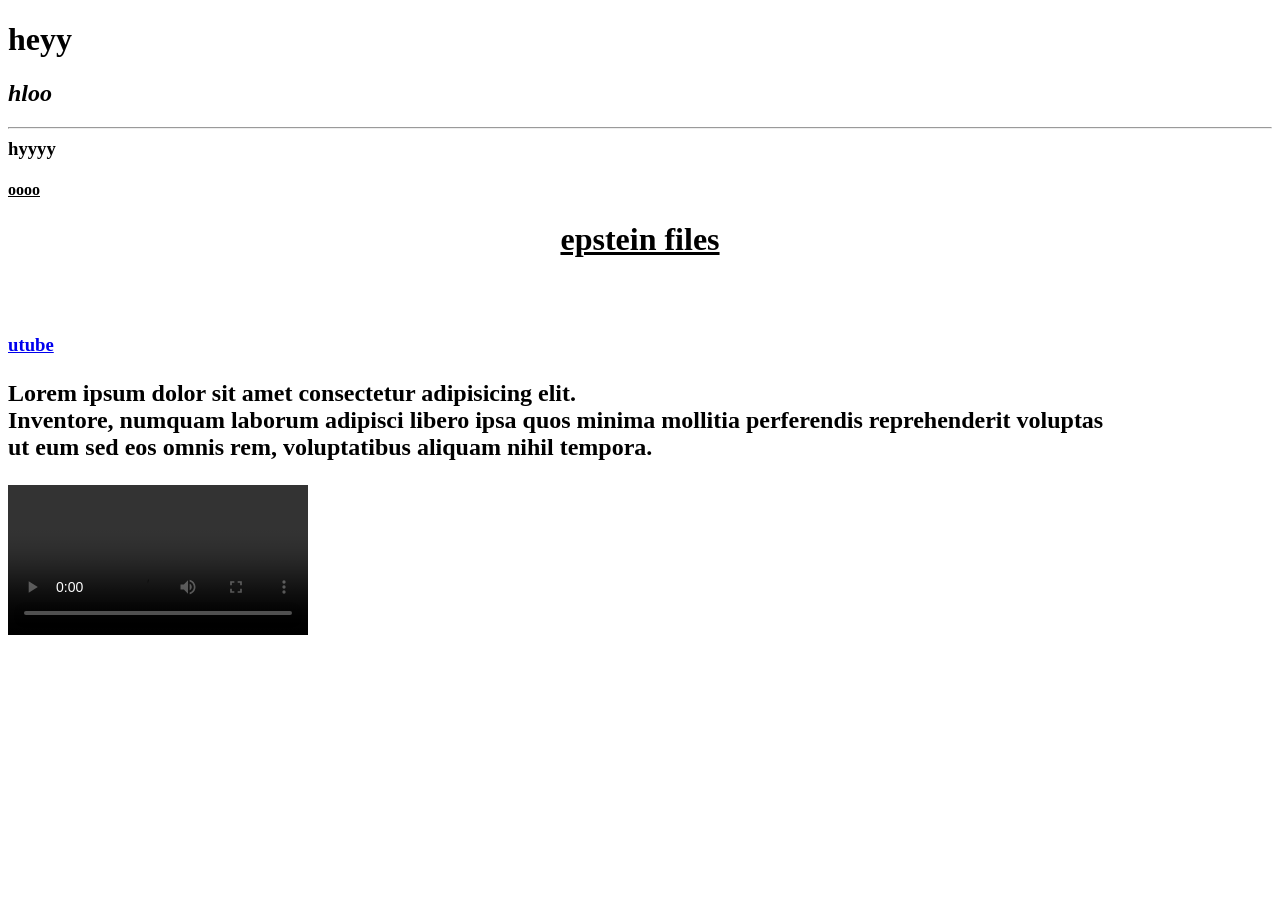
==== index.html @ 34bca6b8 "Add files via upload" ====
<!DOCTYPE html>
<html lang="en">
<head>
    <meta charset="UTF-8">
    <meta name="viewport" content="width=device-width, initial-scale=1.0">
    <title>Document</title>
</head>
<body>
    <h1><b>heyy</b></h1>
    <h2><i>hloo</i></h2>
    <h3><hr>hyyyy</h3>
    <h4><u>oooo</u></h4>
    <h1> <center><u>epstein files</u></center></h1>
    <img src="C:\Users\Balaji\Downloads\download (1).jpg" alt="">
    <a href="https://www.youtube.com/"><br><br><h3>utube</a></h3></a>

    <h2><p>Lorem ipsum dolor sit amet consectetur adipisicing elit. <br>Inventore, numquam laborum adipisci libero ipsa quos minima mollitia perferendis reprehenderit voluptas <br> ut eum sed eos omnis rem, voluptatibus aliquam nihil tempora.</p></h2>
    <video src="Wheels on the Bus! _ @CoComelon _ Kids Learn! _ Nursery Rhymes _ Sing Along.mp4" controls></video>
</body>

</html>
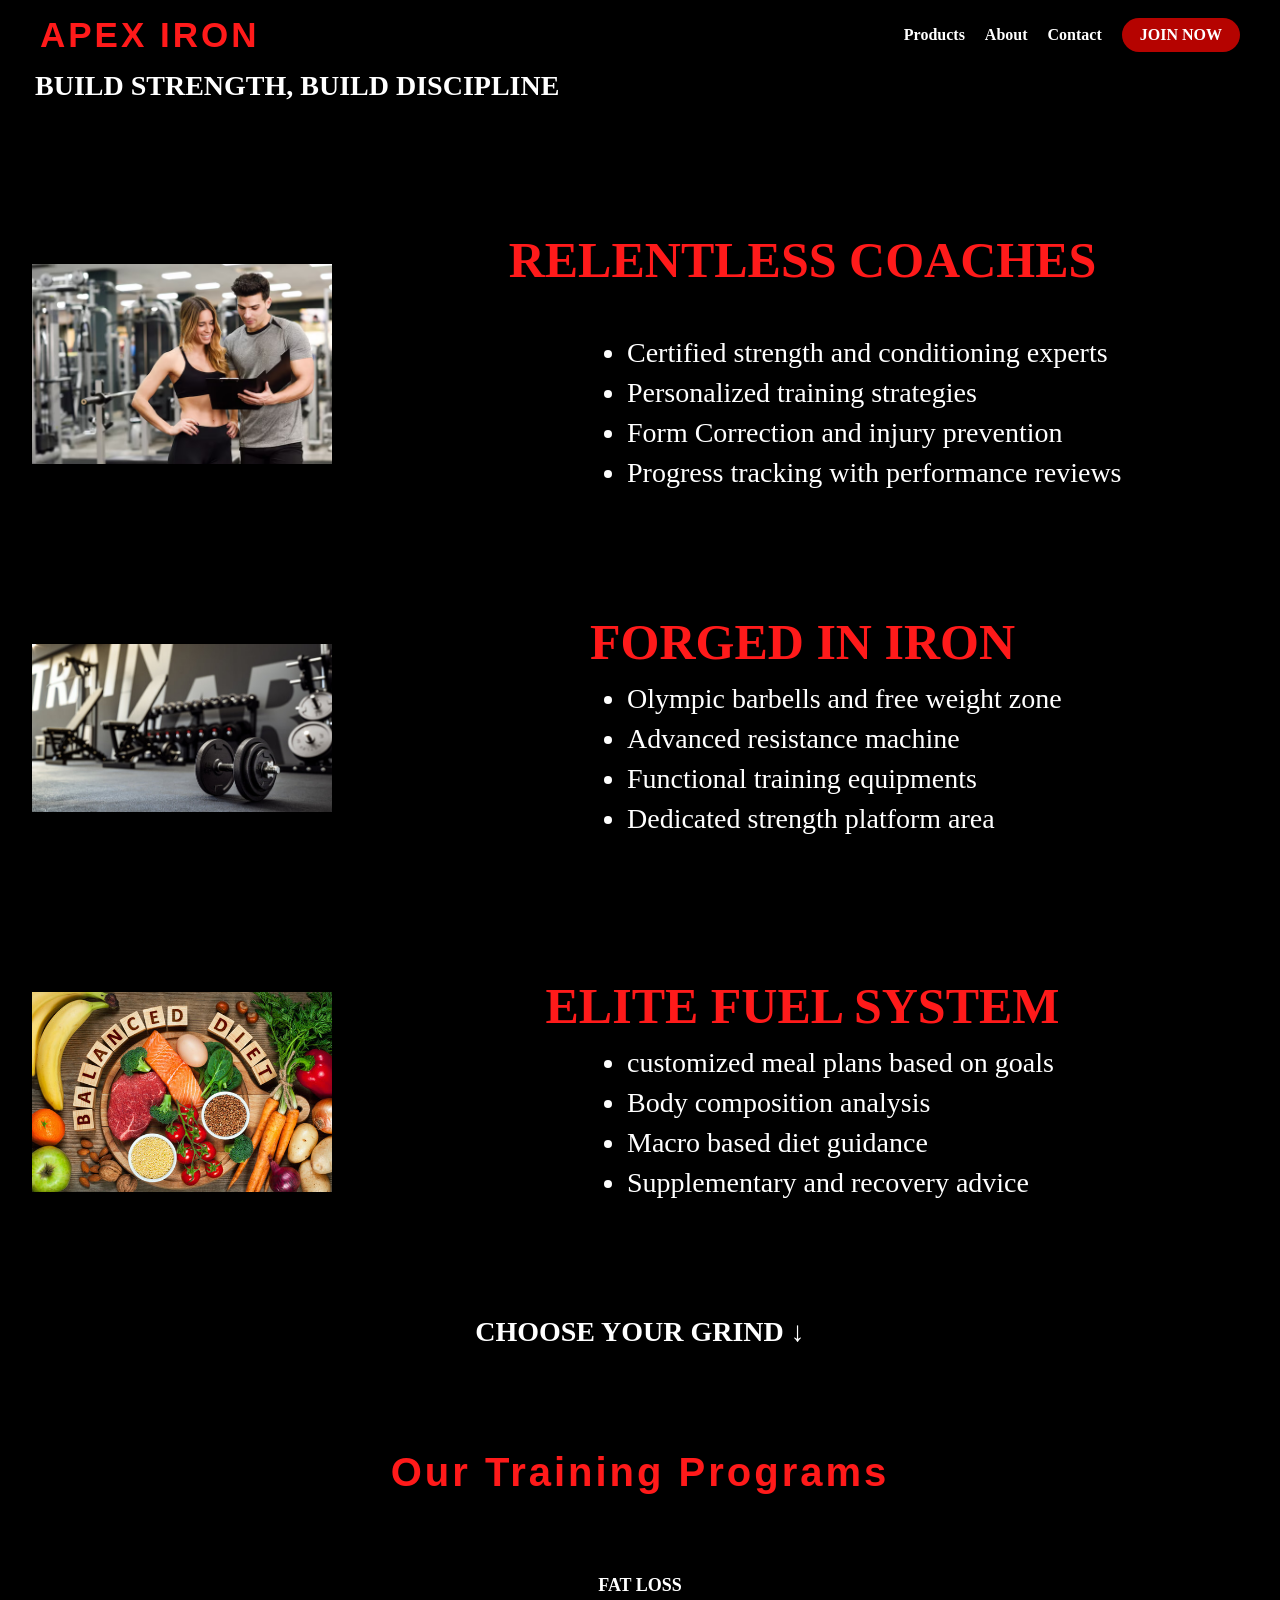
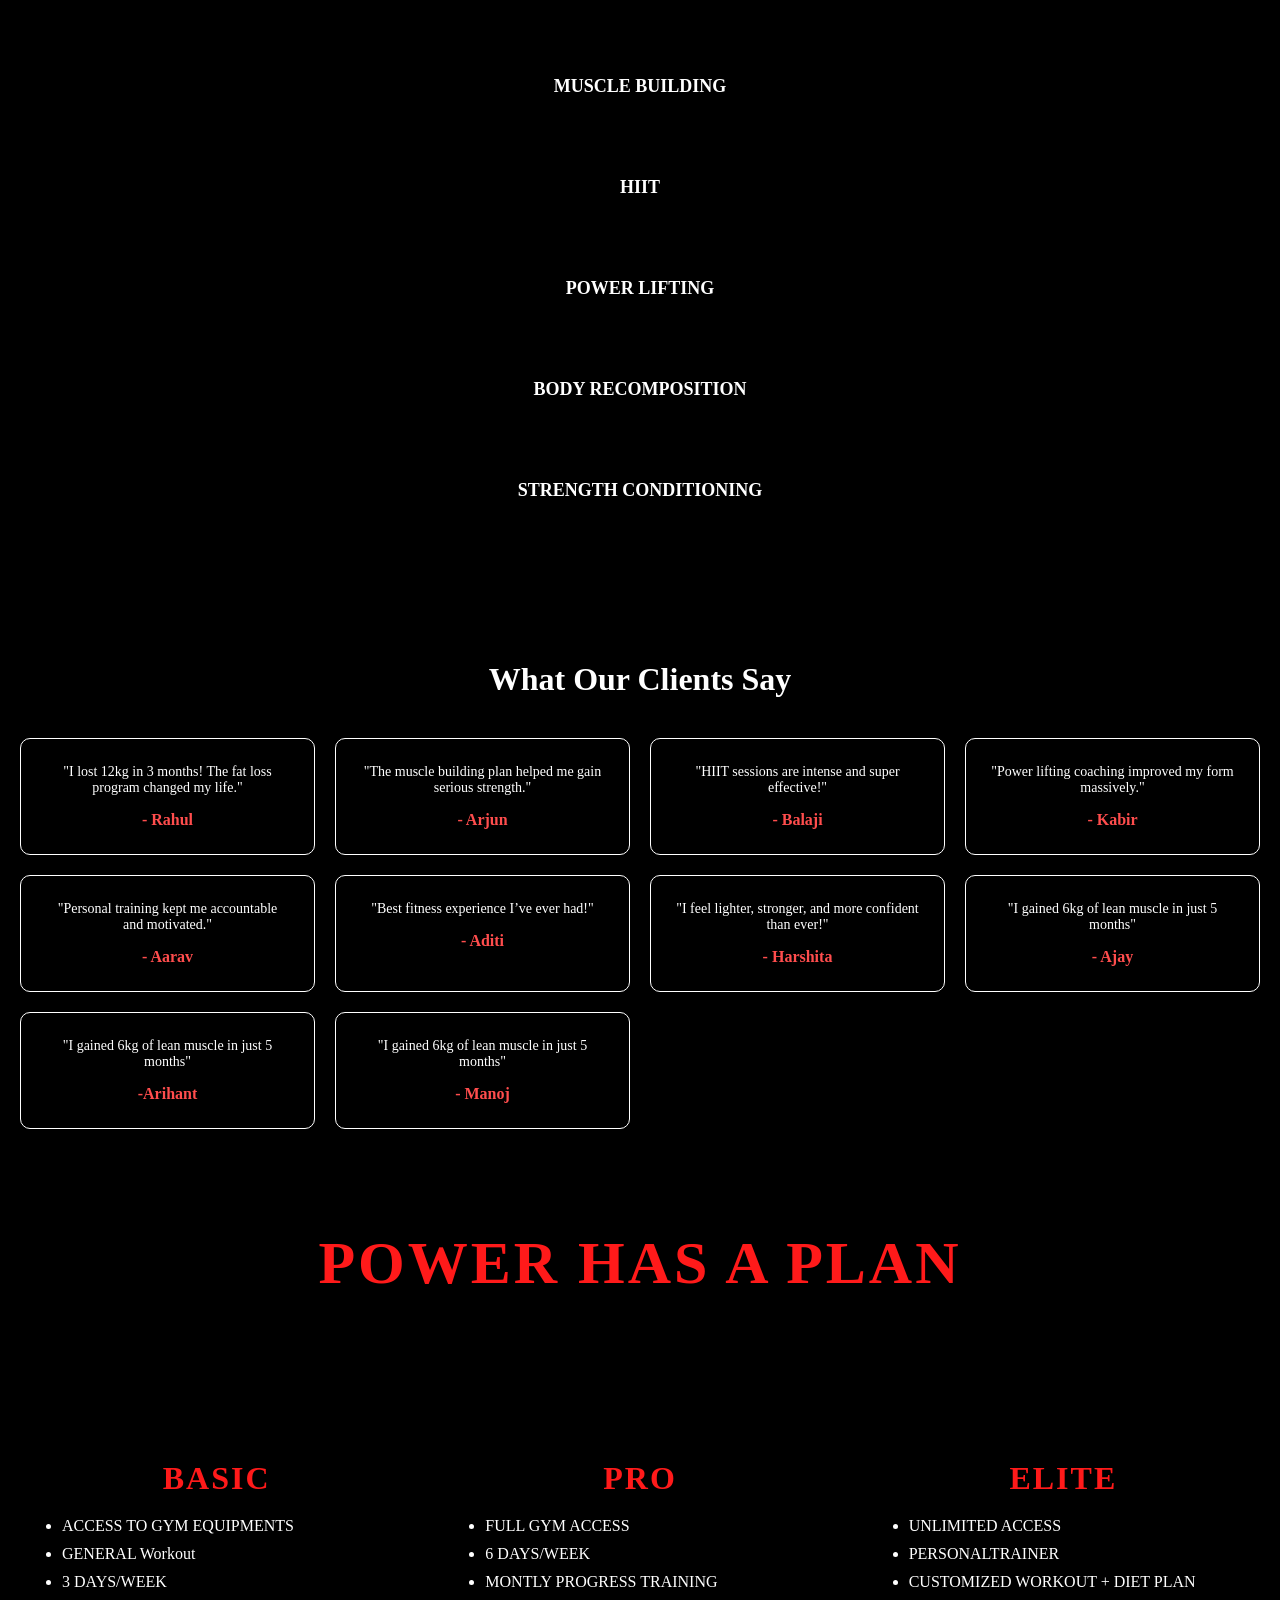
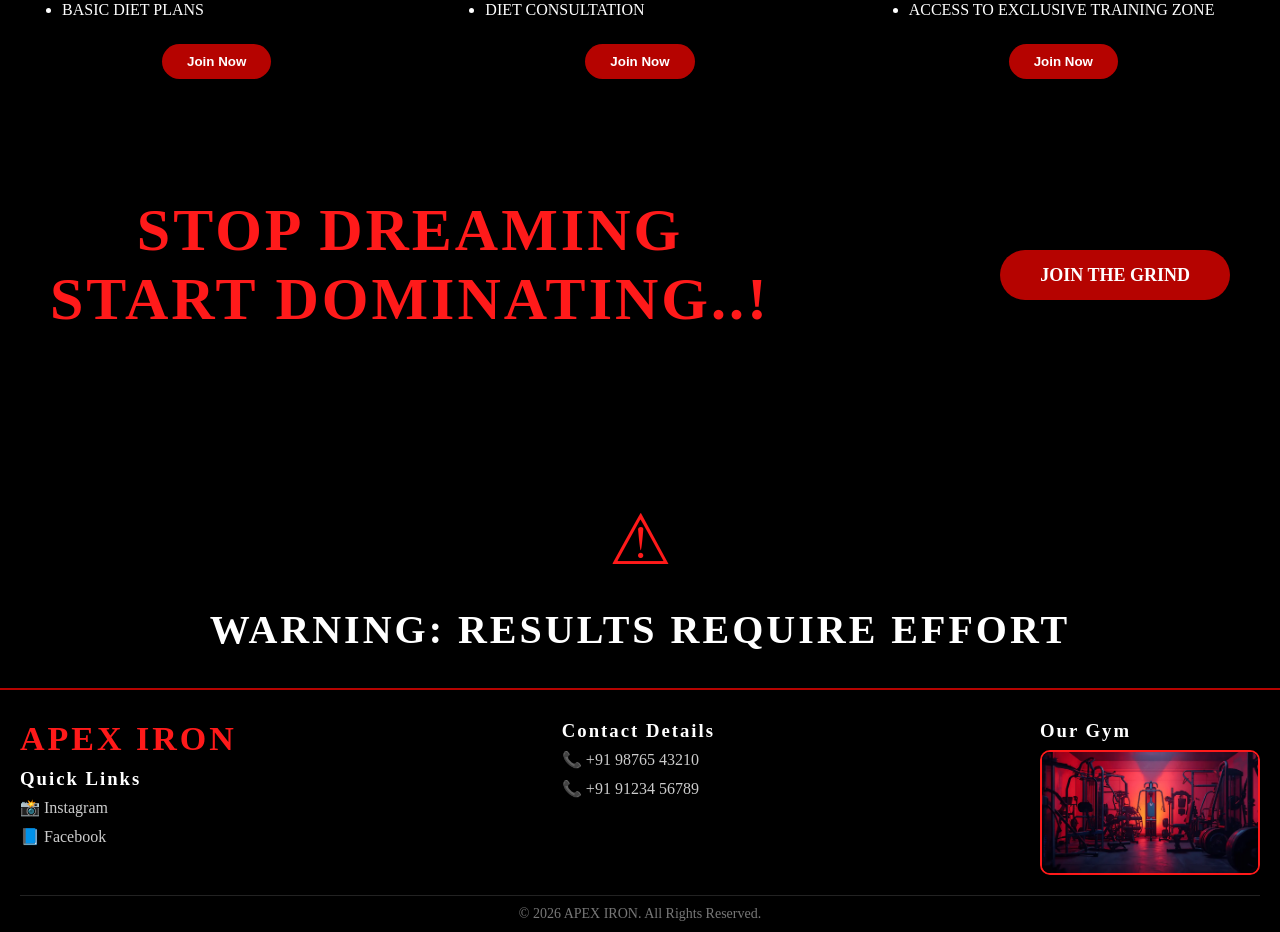
==== commit 09edc516: "Update and rename home.html to index.html" ====
--- a/index.html
+++ b/index.html
@@ -2,20 +2,284 @@
 <html lang="en">
 <head>
     <meta charset="UTF-8">
+    <title>APEX IRON</title>
     <meta name="viewport" content="width=device-width, initial-scale=1.0">
-    <title>Document</title>
+    <link rel="stylesheet" href="home.css">
+    
 </head>
 <body>
-    <h1><b>heyy</b></h1>
-    <h2><i>hloo</i></h2>
-    <h3><hr>hyyyy</h3>
-    <h4><u>oooo</u></h4>
-    <h1> <center><u>epstein files</u></center></h1>
-    <img src="C:\Users\Balaji\Downloads\download (1).jpg" alt="">
-    <a href="https://www.youtube.com/"><br><br><h3>utube</a></h3></a>
-
-    <h2><p>Lorem ipsum dolor sit amet consectetur adipisicing elit. <br>Inventore, numquam laborum adipisci libero ipsa quos minima mollitia perferendis reprehenderit voluptas <br> ut eum sed eos omnis rem, voluptatibus aliquam nihil tempora.</p></h2>
-    <video src="Wheels on the Bus! _ @CoComelon _ Kids Learn! _ Nursery Rhymes _ Sing Along.mp4" controls></video>
+
+
+<header>
+    <nav class="navbar">
+    <div class="logo">APEX IRON</div>
+
+
+    <div class="nav-right">
+        <a href="#">Products</a>
+        <a href="#footer">About</a>
+        <a href="fm.html">Contact</a>
+        <a href="#" class="join-btn">JOIN NOW</a>
+
+    </div>
+</nav>
+</header>
+<section class="tagline" style="color: #ffffff; text-align: left; margin-left: 35px">BUILD STRENGTH, BUILD DISCIPLINE</section>
+
+
+<section class="hero">
+</section>
+
+    <div class="why-container">
+
+        <div class="why-card">
+    <img src="trainer.jpg" alt="">
+
+    <div class="why-card-content">
+        <h3 style="text-align: center; font-size: 50px; color: #ff1a1a;">RELENTLESS COACHES</h3><br><br>
+       <ul>
+            <li style="text-align: left; font-size: 28px;">Certified strength and conditioning experts</li>
+            <li style="text-align: left; font-size: 28px;">Personalized training strategies</li>
+            <li style="text-align: left; font-size: 28px;">Form Correction and injury prevention</li>
+            <li style="text-align: left; font-size: 28px;">Progress tracking with performance reviews</li>
+        </ul>
+    </div>
+</div>
+
+<div class="why-card">
+    <img src="equipments.jpg" alt="">
+
+    <div class="why-card-content">
+        <h3 style="text-align: center; font-size: 50px; color: #ff1a1a;">FORGED IN IRON</h3>
+        <ul>
+            <li style="text-align: left; font-size: 28px;">Olympic barbells and free weight zone</li>
+            <li style="text-align: left; font-size: 28px;">Advanced resistance machine</li>
+            <li style="text-align: left; font-size: 28px;">Functional training equipments</li>
+            <li style="text-align: left; font-size: 28px;">Dedicated strength platform area</li>
+        </ul>
+    </div>
+</div>
+
+ <div class="why-card">
+    <img src="diet.jpg" alt="">
+
+    <div class="why-card-content">
+        <h3 style="text-align: center; font-size: 50px; color: #ff1a1a;">ELITE FUEL SYSTEM</h3>
+        <ul>
+            <li style="text-align: left; font-size: 28px;">customized meal plans  based on goals</li>
+            <li style="text-align: left; font-size: 28px;">Body composition analysis</li>
+            <li style="text-align: left; font-size: 28px;">Macro based diet guidance</li>
+            <li style="text-align: left; font-size: 28px;">Supplementary and recovery advice</li>
+        </ul>
+    </div>
+</div>
+</section>
+
+<div class="hero"> <br><br>
+    <p class="tagline">CHOOSE YOUR GRIND ↓</p>
+</div>
+
+<section class="categories">
+    <h2>Our Training Programs</h2>
+
+ <div class="category">FAT LOSS</div>
+<div class="category">MUSCLE BUILDING</div>
+<div class="category">HIIT</div>
+<div class="category">POWER LIFTING</div>
+<div class="category">BODY RECOMPOSITION</div>
+<div class="category">STRENGTH CONDITIONING</div>
+</section>
+<section class="testimonials">
+    <h2>What Our Clients Say</h2>
+
+    <div class="testimonial-container">
+        <div class="testimonial" style="border: 1px solid white;">
+            <p>"I lost 12kg in 3 months! The fat loss program changed my life."</p>
+            <h4>- Rahul</h4>
+        </div>
+
+        <div class="testimonial" style="border: 1px solid white;">
+            <p>"The muscle building plan helped me gain serious strength."</p>
+            <h4>- Arjun</h4>
+        </div>
+
+        <div class="testimonial" style="border: 1px solid white;">
+            <p>"HIIT sessions are intense and super effective!"</p>
+            <h4>- Balaji</h4>
+        </div>
+
+        <div class="testimonial" style="border: 1px solid white;">
+            <p>"Power lifting coaching improved my form massively."</p>
+            <h4>- Kabir</h4>
+        </div>
+
+        <div class="testimonial" style="border: 1px solid white;">
+            <p>"Personal training kept me accountable and motivated."</p>
+            <h4>- Aarav</h4>
+        </div>
+
+        <div class="testimonial" style="border: 1px solid white;">
+            <p>"Best fitness experience I’ve ever had!"</p>
+            <h4>- Aditi</h4>
+        </div>
+        
+         <div class="testimonial" style="border: 1px solid white;">
+            <p>"I feel lighter, stronger, and more confident than ever!"</p>
+            <h4>- Harshita</h4>
+        </div>
+        
+         <div class="testimonial" style="border: 1px solid white;">
+            <p>"I gained 6kg of lean muscle in just 5 months"</p>
+            <h4>- Ajay</h4>
+        </div>
+
+         <div class="testimonial" style="border: 1px solid white;">
+            <p>"I gained 6kg of lean muscle in just 5 months"</p>
+            <h4>-Arihant</h4>
+        </div>
+
+         <div class="testimonial" style="border: 1px solid white;">
+            <p>"I gained 6kg of lean muscle in just 5 months"</p>
+            <h4>- Manoj</h4>
+        </div>
+    </div>
+</section>
+
+<section class="pricing-heading">
+    <h1>POWER HAS A PLAN</h1>
+</section>
+
+<section class="pricing">
+    <div class="pricing-container">
+
+        <div class="price-card">
+            <h2>BASIC</h2>
+            <ul>
+                <li>ACCESS TO GYM EQUIPMENTS</li>
+                <li>GENERAL Workout</li>
+                <li>3 DAYS/WEEK</li>
+                <li>BASIC DIET PLANS</li>
+            </ul>
+            <button>Join Now</button>
+        </div>
+
+        <div class="price-card pro">
+            <h2>PRO</h2>
+            <ul>
+                <li>FULL GYM ACCESS</li>
+                <li>6 DAYS/WEEK</li>
+                <li>MONTLY PROGRESS TRAINING</li>
+                <li>DIET CONSULTATION</li>
+            </ul>
+            <button>Join Now</button>
+        </div>
+
+        <div class="price-card">
+            <h2>ELITE</h2>
+            <ul>
+                <li>UNLIMITED ACCESS</li>
+                <li>PERSONALTRAINER</li>
+                <li>CUSTOMIZED WORKOUT + DIET PLAN</li>
+                <li>ACCESS TO EXCLUSIVE TRAINING ZONE</li>
+            </ul>
+            <button>Join Now</button>
+        </div>
+    </div>
+
+    <section class="cta-section">
+    <div class="cta-container">
+
+        <div class="cta-text">
+            <h1>
+                STOP DREAMING <br>
+                START DOMINATING..!
+            </h1>
+        </div>
+
+        <div class="cta-button">
+            <a href="#" class="cta-btn">JOIN THE GRIND</a>
+        </div>
+
+    </div>
+</section>
+</section>
+<section class="warning-section">
+    <div class="warning-content">
+        <div class="warning-icon">⚠</div>
+        <h2>WARNING: RESULTS REQUIRE EFFORT</h2>
+    </div>
+</section>
+<div id="footer">
+<footer class="footer">
+    <div class="footer-container">
+
+        <!-- Left Section -->
+        <div class="footer-left">
+            <h2 class="footer-logo">APEX IRON</h2>
+
+            <h3>Quick Links</h3>
+            <div class="social-icons">
+                <a href="#">📸 Instagram</a>
+                <a href="#">📘 Facebook</a>
+            </div>
+        </div>
+
+        <!-- Middle Section -->
+        <div class="footer-middle">
+            <h3>Contact Details</h3>
+            <p>📞 +91 98765 43210</p>
+            <p>📞 +91 91234 56789</p>
+        </div>
+
+        <!-- Right Section -->
+        <div class="footer-right">
+            <h3>Our Gym</h3>
+            <img src="gym.jpg" alt="Gym Image">
+        </div>
+
+    </div>
+
+    <!-- Bottom Line -->
+    <div class="footer-bottom">
+        <p>© 2026 APEX IRON. All Rights Reserved.</p>
+    </div>
+</footer>
+</div>
+<script>
+    const cards = document.querySelectorAll('.why-card');
+
+    const observer = new IntersectionObserver(entries => {
+        entries.forEach(entry => {
+            if (entry.isIntersecting) {
+                entry.target.classList.add('show');
+            }
+        });
+    });
+
+    cards.forEach(card => {
+        observer.observe(card);
+    });
+</script>
+<script>
+document.addEventListener("DOMContentLoaded", function () {
+
+    const cards = document.querySelectorAll(".why-card");
+
+    const observer = new IntersectionObserver((entries) => {
+        entries.forEach((entry) => {
+            if (entry.isIntersecting) {
+                entry.target.classList.add("show");
+            }
+        });
+    }, {
+        threshold: 0.2
+    });
+
+    cards.forEach((card) => {
+        observer.observe(card);
+    });
+
+});
+</script>
 </body>
-
-</html>+</html>
--- a/home.css
+++ b/home.css
@@ -0,0 +1,524 @@
+* {
+    margin: 0;
+    padding: 0;
+    box-sizing: border-box;
+    background-color: #000;
+}
+
+/* Navbar */
+nav {
+    display: flex;
+    justify-content: space-between;
+    align-items: center;
+    background-color: #000000;
+    padding: 0 20px;
+    height: 70px;
+    flex-wrap: wrap;
+}
+
+nav .logo {
+    font-weight: bold;
+    font-size: 35px;
+    color: #ff1a1a;
+}
+
+
+
+.nav-links {
+    display: flex;
+    gap: 20px;
+    font-weight: bold;
+    cursor: pointer;
+    align-items: center;
+    flex-wrap: wrap;
+}
+
+.nav-links a {
+    text-decoration: none;
+    color: rgb(255, 255, 255);
+    padding: 8px 15px;
+    border-radius: 25px;
+    transition: background 0.3s, border 0.3s;
+}
+
+.nav-links a:hover {
+    background-color: #b3a2a2;
+    border: 1px solid #000;
+}
+
+
+
+    .nav-links {
+        justify-content: center;
+    }
+img {
+    width: 700px;
+    height: 700px;
+    display: block;
+}
+.tagline {
+    color: #ffffff;
+    font-size: 28px;
+    font-weight: bolder;
+    text-align: center;
+}
+.categories {
+    padding: 60px 20px;
+    text-align: center;
+    background-color: #000000;
+}
+
+.categories h2 {
+    font-size: 32px;
+    margin-bottom: 40px;
+    color: #fff;
+    text-align: center;
+}
+
+.category-container {
+    display: grid;
+    grid-template-columns: repeat(auto-fit, minmax(220px, 1fr));
+    gap: 20px;
+}
+
+.category {
+    background-color: #000;
+    color: #fff;
+    padding: 40px 20px;
+    font-weight: bold;
+    font-size: 18px;
+    border-radius: 10px;
+    transition: 0.3s;
+    cursor: pointer;
+}
+
+.category:hover {
+    background-color: #ff4d4d;
+    transform: translateY(-5px);
+}
+.hero {
+    display: flex;
+    justify-content: center;
+    align-items: center;
+    padding: 40px 0;
+}
+
+.hero img {
+    width: 90%;
+    max-width: 900px;
+    height: auto;
+}
+nav a:last-child {
+    background-color: #b50300;
+    color: #fff;
+    padding: 8px 18px;
+    border-radius: 25px;
+    font-weight: bold;
+    text-decoration: none;
+    transition: 0.3s;
+}
+
+nav a:last-child:hover {
+    background-color: #ff1a1a;
+}
+.logo {
+    font-size: 28px;
+    letter-spacing: 2px;
+    color: #ff1a1a;
+}
+
+.categories h2 {
+    font-size: 40px;
+    letter-spacing: 3px;
+}
+.navbar {
+    display: flex;
+    justify-content: space-between;
+    align-items: center;
+    padding: 0 40px;
+    height: 70px;
+}
+
+.nav-right {
+    display: flex;
+    gap: 20px;
+    align-items: center;
+}
+
+.nav-right a {
+    text-decoration: none;
+    color: #fff;
+    font-weight: bold;
+    transition: 0.3s;
+}
+
+.nav-right a:hover {
+    color: #ff1a1a;
+}
+
+.join-btn {
+    background-color: #b50300;
+    padding: 8px 18px;
+    border-radius: 25px;
+}
+
+.join-btn:hover {
+    background-color: #ff1a1a;
+    color: #fff;
+}
+.testimonials {
+    padding: 60px 20px;
+    background-color: #000000;
+    color: #fff;
+    text-align: center;
+}
+
+.testimonials h2 {
+    font-size: 32px;
+    margin-bottom: 40px;
+}
+
+.testimonial-container {
+    display: grid;
+    grid-template-columns: repeat(auto-fit, minmax(250px, 1fr));
+    gap: 20px;
+}
+
+.testimonial {
+    background-color: #000000;
+    padding: 25px;
+    border-radius: 10px;
+    transition: 0.3s;
+}
+
+.testimonial p {
+    font-size: 14px;
+    margin-bottom: 15px;
+}
+
+.testimonial h4 {
+    color: #ff4d4d;
+}
+
+.testimonial:hover {
+    transform: translateY(-5px);
+    background-color: #000000;
+}
+.pricing-heading {
+    padding: 40px 10px;
+    background-color: #000;
+    text-align: center;
+}
+
+.pricing-heading h1 {
+    font-size: 60px;   /* Big bold text */
+    font-weight: 900;
+    color: #ff1a1a;
+    letter-spacing: 3px;
+}
+.logo,
+.categories h2 {
+    font-family: 'Bebas Neue', sans-serif;
+    font-size: 40px;
+    letter-spacing: 3px;
+    color: #ff1a1a;
+}
+.pricing {
+    padding: 80px 20px;
+    background-color: #000;
+    text-align: center;
+}
+
+.pricing-container {
+    display: grid;
+    grid-template-columns: repeat(auto-fit, minmax(280px, 1fr));
+    gap: 30px;
+}
+
+.price-card {
+    background-color: #000000;
+    padding: 40px 20px;
+    border-radius: 15px;
+    border: 2px solid #000000;
+    transition: 0.3s;
+}
+
+.price-card h2 {
+    font-size: 32px;
+    margin-bottom: 20px;
+    color: #ff1a1a;
+    letter-spacing: 2px;
+}
+
+.price-card ul {
+    list-style: disc;
+    padding-left: 20px;
+    margin-bottom: 25px;
+    text-align: left;
+}
+
+.price-card ul li {
+    margin-bottom: 10px;
+    color: #fff;
+}
+
+.price-card button {
+    background-color: #b50300;
+    color: #fff;
+    padding: 10px 25px;
+    border: none;
+    border-radius: 25px;
+    cursor: pointer;
+    font-weight: bold;
+    transition: 0.3s;
+}
+
+.price-card button:hover {
+    background-color: #ff1a1a;
+}
+
+.price-card:hover {
+    transform: translateY(-10px) scale(1.03);
+    border: 2px solid #ff1a1a;
+    box-shadow: 0 0 25px rgba(255, 26, 26, 0.6);
+}
+.cta-section {
+    padding: 75px 30px;
+    background-color: #000;
+}
+
+.cta-container {
+    display: flex;
+    justify-content: space-between;
+    align-items: center;
+    flex-wrap: wrap;
+}
+
+.cta-text h1 {
+    font-size: 60px;
+    font-weight: 900;
+    color: #ff1a1a;
+    letter-spacing: 3px;
+}
+
+.cta-button {
+    margin-top: 20px;
+}
+
+.cta-btn {
+    background-color: #b50300;
+    color: #fff;
+    padding: 15px 40px;
+    text-decoration: none;
+    border-radius: 40px;
+    font-weight: bold;
+    font-size: 18px;
+    transition: 0.3s;
+}
+
+.cta-btn:hover {
+    background-color: #ff1a1a;
+    transform: scale(1.05);
+}
+
+.warning-section {
+    padding: 10px 10px;
+    background-color: #000;
+    text-align: center;
+}
+
+.warning-icon {
+    font-size: 70px;
+    color: #ff1a1a;
+    margin-bottom: 25px;
+}
+.warning-content h2 {
+    font-size: 40px;
+    font-weight: 900;
+    color: #ffffff;
+    letter-spacing: 3px;
+}
+.footer {
+    background-color: #000;
+    padding: 30px 20px 10px;
+    border-top: 2px solid #b50300;
+}
+
+.footer-container {
+    display: flex;
+    justify-content: space-between;
+    flex-wrap: wrap;
+    gap: 20px;
+}
+
+.footer-logo {
+    color: #ff1a1a;
+    font-size: 34px;
+    font-weight: 900;
+    letter-spacing: 3px;
+    margin-bottom: 10px;
+}
+
+.footer h3 {
+    color: #ffffff;
+    margin-bottom: 8px;
+    letter-spacing: 2px;
+}
+
+.social-icons a {
+    display: block;
+    text-decoration: none;
+    color: #ccc;
+    margin-bottom: 10px;
+    transition: 0.3s;
+}
+
+.social-icons a:hover {
+    color: #ff1a1a;
+    transform: translateX(5px);
+}
+
+.footer-middle p {
+    color: #ccc;
+    margin-bottom: 10px;
+}
+
+.footer-right img {
+    width: 220px;
+    height: auto;
+    border-radius: 10px;
+    border: 2px solid #ff1a1a;
+    transition: 0.3s;
+}
+
+.footer-right img:hover {
+    box-shadow: 0 0 20px rgba(255, 26, 26, 0.6);
+    transform: scale(1.05);
+}
+
+.footer-bottom {
+    text-align: center;
+    margin-top: 20px;
+    padding-top: 10px;
+    border-top: 1px solid #222;
+}
+
+.footer-bottom p {
+    color: #777;
+    font-size: 14px;
+}
+
+.why-card {
+    background-color: #000000;
+    padding: 30px;
+    border-radius: 15px;
+    border: 2px solid transparent;
+    position: relative;
+    color: #ffffff;
+    opacity: 0;
+    transform: translateY(40px);
+}
+.why-card ul{
+    margin-left: 250px;
+   
+}
+
+.why-card.show {
+    opacity: 1;
+    transform: translateY(0);
+    transition: all 0.8s ease;
+}
+
+.why-card:hover {
+    transform: translateY(-10px);
+    border: 2px solid #ff1a1a;
+    box-shadow: 0 0 20px rgba(255, 26, 26, 0.6);
+}
+
+/* Make card layout horizontal */
+.why-card {
+    display: flex;
+    align-items: flex-start;
+    gap: 20px;
+}
+
+/* Image size */
+.why-card img {
+    width: 80px;
+    height: 80px;
+    object-fit: contain;
+}
+
+/* Make text area take full space */
+.why-card-content {
+    flex: 1;
+}
+
+/* Bigger heading */
+.why-card h3 {
+    font-size: 20px;
+    margin-bottom: 10px;
+}
+
+/* Bigger bullet text */
+.why-card li {
+    font-size: 16px;
+    margin-bottom: 6px;
+}
+/* Card Layout */
+.why-card {
+    align-items: center;
+    gap: 25px;
+    background-color: #000000;
+    padding: 30px;
+    border-radius: 15px;
+    border: 2px solid transparent;
+    transition: all 0.8s ease;
+
+    opacity: 0;
+    transform: translateY(40px);
+}
+.why-card img {
+    width: 300px;          /* increase width */
+    height: 300px;         /* make it longer */
+    object-fit: contain;
+}
+
+/* Text area */
+.why-card-content {
+    flex: 1;
+}
+
+/* Heading bigger */
+.why-card h3 {
+    font-size: 22px;
+    margin-bottom: 12px;
+}
+
+/* Bullet styling */
+.why-card ul {
+    list-style: disc;
+    padding-left: 20px;
+}
+
+.why-card li {
+    font-size: 17px;
+    margin-bottom: 8px;
+}
+
+/* Animation */
+.why-card.show {
+    opacity: 1;
+    transform: translateY(0);
+}
+
+/* Hover effect */
+.why-card:hover {
+    transform: translateY(-10px);
+    border: 2px solid #ff1a1a;
+    box-shadow: 0 0 20px rgba(255, 26, 26, 0.6);
+}
+.warning-section h2{
+    margin-bottom: 25px;
+
+}
